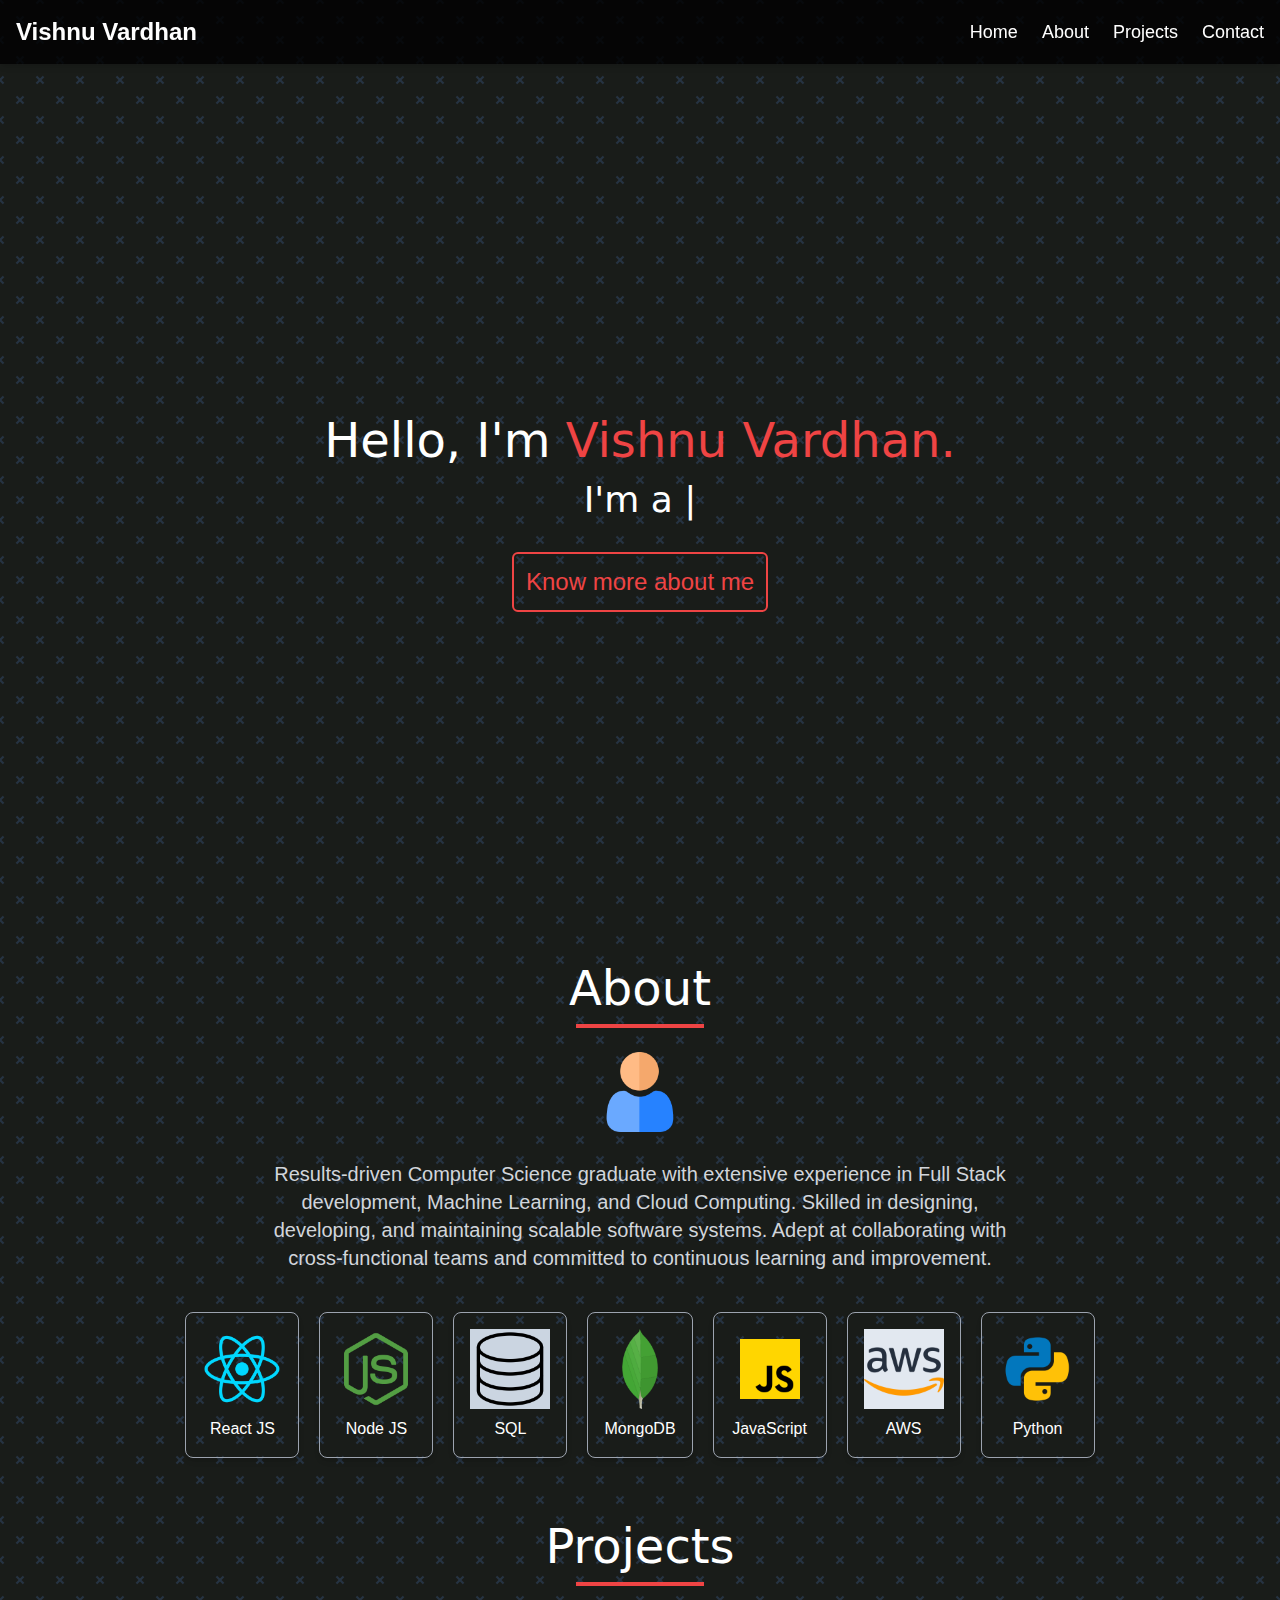
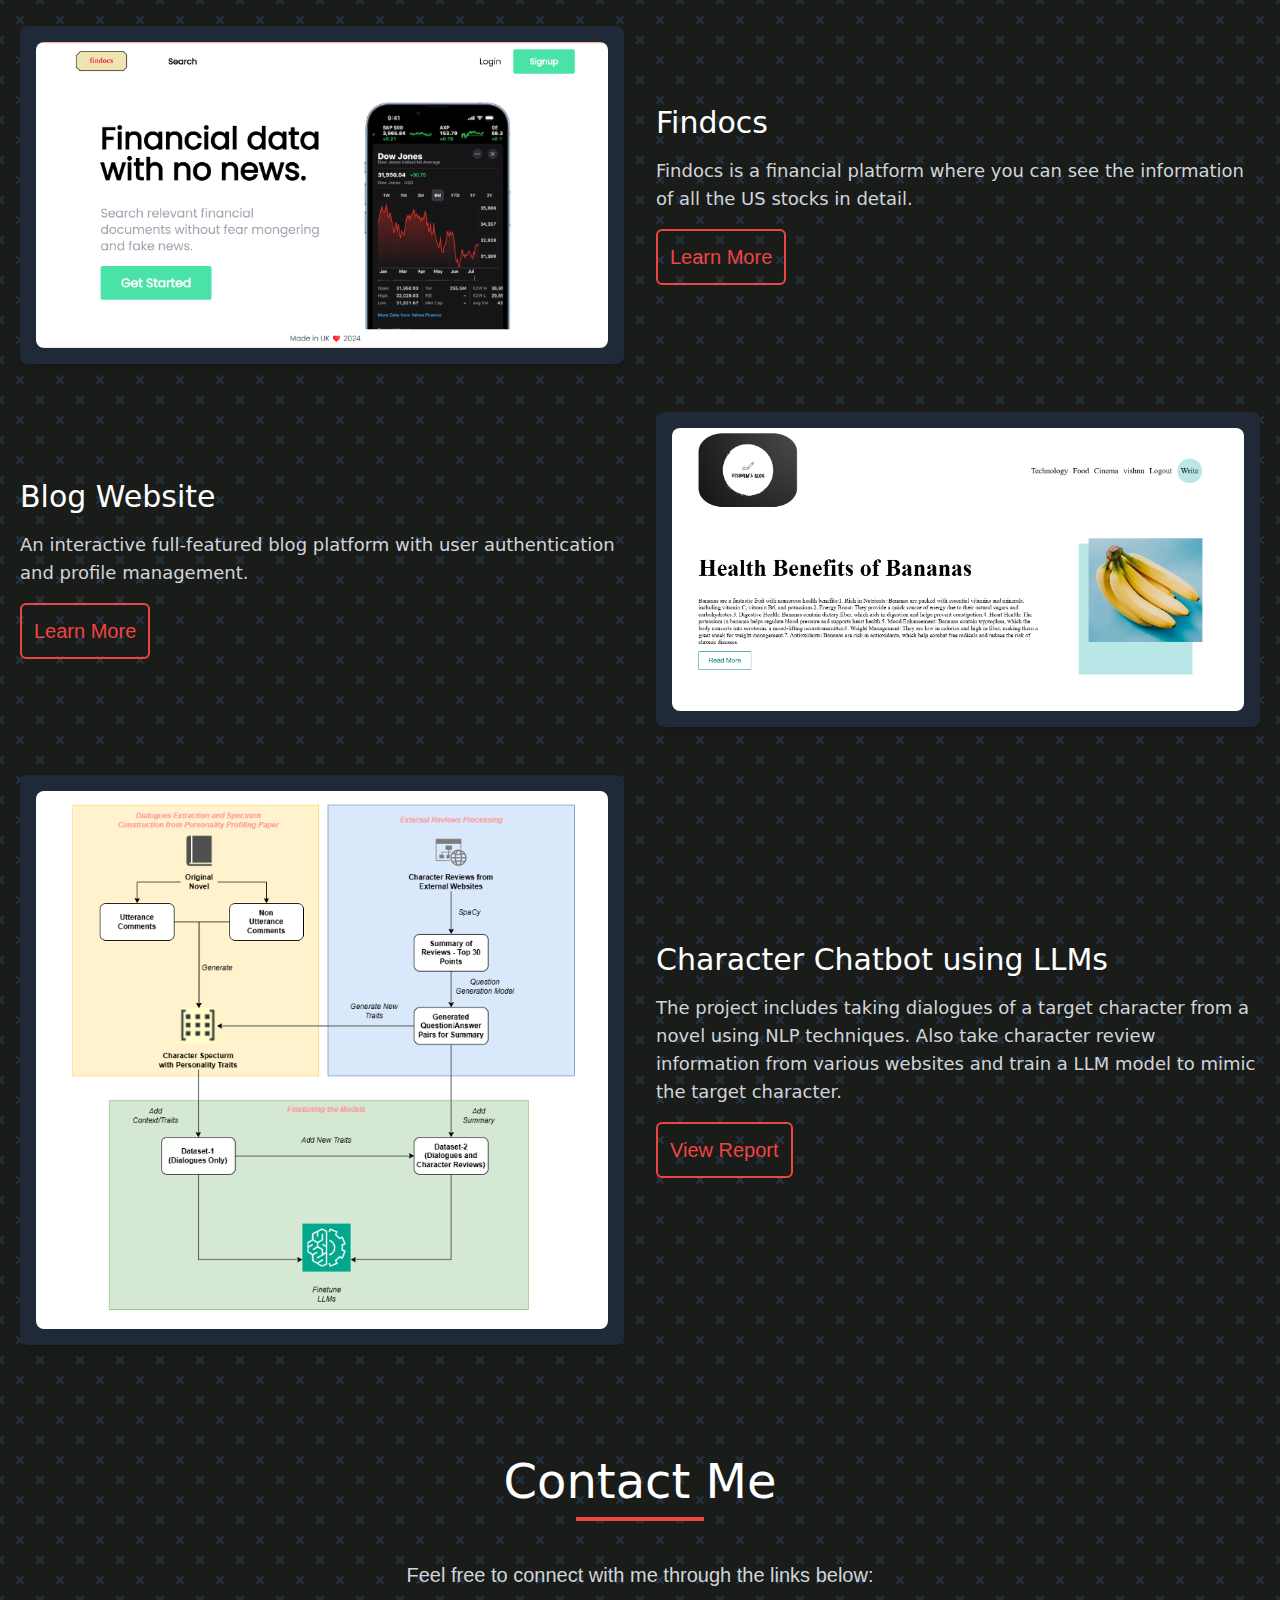
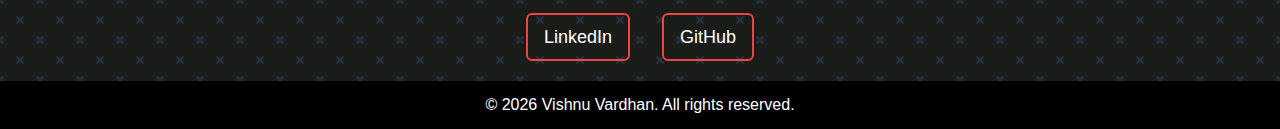
==== index.html @ 8cf21c03 "Deploy portifolio app to Github" ====
<!DOCTYPE html><html lang="en"><head><meta charSet="utf-8"/><meta name="viewport" content="width=device-width, initial-scale=1"/><link rel="preload" as="image" href="/user.png"/><link rel="preload" as="image" href="/react-icon.png"/><link rel="preload" as="image" href="/node-icon.png"/><link rel="preload" as="image" href="/sql-icon.png"/><link rel="preload" as="image" href="/mongodb-icon.png"/><link rel="preload" as="image" href="/javascript-icon.png"/><link rel="preload" as="image" href="/aws-icon.png"/><link rel="preload" as="image" href="/python-icon.png"/><link rel="preload" as="image" href="./findocs-project.png"/><link rel="preload" as="image" href="./blog-project.png"/><link rel="stylesheet" href="/_next/static/css/1b62d7390ad65738.css" data-precedence="next"/><link rel="preload" as="script" fetchPriority="low" href="/_next/static/chunks/webpack-9edee2920554d0a5.js"/><script src="/_next/static/chunks/4bd1b696-7f4092adee896cfb.js" async=""></script><script src="/_next/static/chunks/517-848a34434eb25d55.js" async=""></script><script src="/_next/static/chunks/main-app-c98c2b73d68ed7e3.js" async=""></script><script src="/_next/static/chunks/app/page-b81f82168ac0cffd.js" async=""></script><link rel="preload" as="image" href="./dissertation-project.png"/><title>Vishnu Vardhan Portfolio</title><meta name="description" content="Software Developer"/><link rel="icon" href="/favicon.ico" type="image/x-icon" sizes="16x16"/><script src="/_next/static/chunks/polyfills-42372ed130431b0a.js" noModule=""></script></head><body><style>
        html {
          scroll-behavior: smooth;
        }
        section {
          scroll-margin-top: 80px; /* Offset for fixed navbar */
        }
      </style><header class="fixed top-0 left-0 w-full bg-black bg-opacity-80 z-50 shadow-md"><nav class="container mx-auto flex justify-between items-center p-4"><h1 class="text-2xl text-white font-bold">Vishnu Vardhan</h1><ul class="flex space-x-6"><li><a href="#home" class="text-white text-lg hover:text-red-500 transition-all duration-300">Home</a></li><li><a href="#about" class="text-white text-lg hover:text-red-500 transition-all duration-300">About</a></li><li><a href="#projects" class="text-white text-lg hover:text-red-500 transition-all duration-300">Projects</a></li><li><a href="#contact" class="text-white text-lg hover:text-red-500 transition-all duration-300">Contact</a></li></ul></nav></header><main class="custom-bg pt-16"><section id="home" class="h-screen flex flex-col justify-center items-center text-center"><h1 class="text-5xl text-white font-sans">Hello, I&#x27;m<!-- --> <span class="text-red-500">Vishnu Vardhan.</span></h1><div class="mt-4"><h1 class="text-5xl text-white font-sans"><div class="w-full h-full flex justify-center items-center"><h1 class="text-4xl font-sans"><span class="animate-pulse">|</span></h1></div></h1></div><button class="text-red-500 text-2xl border-2 border-red-500 mt-8 p-3 rounded-md hover:bg-red-500 hover:text-white transition-all">Know more about me</button></section><section id="about" class="h-auto flex flex-col justify-center items-center text-center px-5 mb-16"><h1 class="text-5xl text-white font-sans mb-3 hover:animate-bounce">About</h1><div class="w-32 h-1 bg-red-500 mb-6"></div><img src="/user.png" alt="user image" class="w-20 mb-7"/><p class="text-xl text-gray-300 max-w-3xl">Results-driven Computer Science graduate with extensive experience in Full Stack development, Machine Learning, and Cloud Computing. Skilled in designing, developing, and maintaining scalable software systems. Adept at collaborating with cross-functional teams and committed to continuous learning and improvement.</p><div class="flex flex-wrap justify-center items-center gap-5 mt-10"><div class="flex flex-col items-center border border-gray-400 p-4 rounded-lg shadow-md"><img src="/react-icon.png" class="w-20 " alt="React JS icon"/><p class="text-white mt-2">React JS</p></div><div class="flex flex-col items-center border border-gray-400 p-4 rounded-lg shadow-md"><img src="/node-icon.png" class="w-20 " alt="Node JS icon"/><p class="text-white mt-2">Node JS</p></div><div class="flex flex-col items-center border border-gray-400 p-4 rounded-lg shadow-md"><img src="/sql-icon.png" class="w-20 bg-slate-300" alt="SQL icon"/><p class="text-white mt-2">SQL</p></div><div class="flex flex-col items-center border border-gray-400 p-4 rounded-lg shadow-md"><img src="/mongodb-icon.png" class="w-9 " alt="MongoDB icon"/><p class="text-white mt-2">MongoDB</p></div><div class="flex flex-col items-center border border-gray-400 p-4 rounded-lg shadow-md"><img src="/javascript-icon.png" class="w-20 " alt="JavaScript icon"/><p class="text-white mt-2">JavaScript</p></div><div class="flex flex-col items-center border border-gray-400 p-4 rounded-lg shadow-md"><img src="/aws-icon.png" class="w-20 bg-slate-200" alt="AWS icon"/><p class="text-white mt-2">AWS</p></div><div class="flex flex-col items-center border border-gray-400 p-4 rounded-lg shadow-md"><img src="/python-icon.png" class="w-20 " alt="Python icon"/><p class="text-white mt-2">Python</p></div></div></section><section id="projects" class="h-auto flex flex-col justify-center items-center text-center px-5"><h1 class="text-5xl text-white font-sans mb-3 hover:animate-bounce">Projects</h1><div class="w-32 h-1 bg-red-500 mb-10"></div><div class="flex flex-col md:flex-row md:flex-row justify-between items-center w-full mb-12 gap-8"><div class="flex-1 flex justify-center"><div class="bg-gray-800 rounded-lg shadow-lg p-4"><img src="./findocs-project.png" alt="Findocs Screenshot" class="rounded-lg w-full"/></div></div><div class="flex-1 flex flex-col items-start space-y-4 text-left"><h2 class="text-3xl font-sans text-white">Findocs</h2><p class="text-lg font-sans text-gray-300">Findocs is a financial platform where you can see the information of all the US stocks in detail.</p><button class="text-red-500 text-xl border-2 border-red-500 mt-8 p-3 rounded-md hover:bg-red-500 hover:text-white transition-all">Learn More</button></div></div><div class="flex flex-col md:flex-row md:flex-row-reverse justify-between items-center w-full mb-12 gap-8"><div class="flex-1 flex justify-center"><div class="bg-gray-800 rounded-lg shadow-lg p-4"><img src="./blog-project.png" alt="Blog Website Screenshot" class="rounded-lg w-full"/></div></div><div class="flex-1 flex flex-col items-start space-y-4 text-left"><h2 class="text-3xl font-sans text-white">Blog Website</h2><p class="text-lg font-sans text-gray-300">An interactive full-featured blog platform with user authentication and profile management.</p><button class="text-red-500 text-xl border-2 border-red-500 mt-8 p-3 rounded-md hover:bg-red-500 hover:text-white transition-all">Learn More</button></div></div><div class="flex flex-col md:flex-row md:flex-row justify-between items-center w-full mb-12 gap-8"><div class="flex-1 flex justify-center"><div class="bg-gray-800 rounded-lg shadow-lg p-4"><img src="./dissertation-project.png" alt="Character Chatbot using LLMs Screenshot" class="rounded-lg w-full"/></div></div><div class="flex-1 flex flex-col items-start space-y-4 text-left"><h2 class="text-3xl font-sans text-white">Character Chatbot using LLMs</h2><p class="text-lg font-sans text-gray-300">The project includes taking dialogues of a target character from a novel using NLP techniques. Also take character review information from various websites and train a LLM model to mimic the target character.</p><button class="text-red-500 text-xl border-2 border-red-500 mt-8 p-3 rounded-md hover:bg-red-500 hover:text-white transition-all">View Report</button></div></div></section><section id="contact" class="h-auto flex flex-col justify-center items-center text-center px-5 pt-16 mb-0"><h1 class="text-5xl text-white font-sans mb-3 hover:animate-bounce">Contact Me</h1><div class="w-32 h-1 bg-red-500 mb-10"></div><p class="text-xl text-gray-300 mb-6">Feel free to connect with me through the links below:</p><div class="flex justify-center items-center gap-8 mb-5"><a href="https://www.linkedin.com/in/shanmukha-vishnu-vardhan-sistla-495607178/" target="_blank" rel="noopener noreferrer" class="text-white text-lg border-2 border-red-500 py-2 px-4 rounded-md hover:bg-red-500 hover:text-white transition-all">LinkedIn</a><a href="https://github.com/me-so-cool/" target="_blank" rel="noopener noreferrer" class="text-white text-lg border-2 border-red-500 py-2 px-4 rounded-md hover:bg-red-500 hover:text-white transition-all">GitHub</a></div></section></main><footer class="bg-black text-white py-3 text-center"><p>© <!-- -->2024<!-- --> Vishnu Vardhan. All rights reserved.</p></footer><script src="/_next/static/chunks/webpack-9edee2920554d0a5.js" async=""></script><script>(self.__next_f=self.__next_f||[]).push([0])</script><script>self.__next_f.push([1,"2:\"$Sreact.fragment\"\n3:I[5244,[],\"\"]\n4:I[3866,[],\"\"]\n5:I[7033,[],\"ClientPageRoot\"]\n6:I[7337,[\"974\",\"static/chunks/app/page-b81f82168ac0cffd.js\"],\"default\"]\n9:I[6213,[],\"OutletBoundary\"]\nb:I[6213,[],\"MetadataBoundary\"]\nd:I[6213,[],\"ViewportBoundary\"]\nf:I[4835,[],\"\"]\n1:HL[\"/_next/static/css/1b62d7390ad65738.css\",\"style\"]\n"])</script><script>self.__next_f.push([1,"0:{\"P\":null,\"b\":\"Xj4XpR8a-74DDfvXs19Ph\",\"p\":\"\",\"c\":[\"\",\"\"],\"i\":false,\"f\":[[[\"\",{\"children\":[\"__PAGE__\",{}]},\"$undefined\",\"$undefined\",true],[\"\",[\"$\",\"$2\",\"c\",{\"children\":[[[\"$\",\"link\",\"0\",{\"rel\":\"stylesheet\",\"href\":\"/_next/static/css/1b62d7390ad65738.css\",\"precedence\":\"next\",\"crossOrigin\":\"$undefined\",\"nonce\":\"$undefined\"}]],[\"$\",\"html\",null,{\"lang\":\"en\",\"children\":[\"$\",\"body\",null,{\"children\":[\"$\",\"$L3\",null,{\"parallelRouterKey\":\"children\",\"segmentPath\":[\"children\"],\"error\":\"$undefined\",\"errorStyles\":\"$undefined\",\"errorScripts\":\"$undefined\",\"template\":[\"$\",\"$L4\",null,{}],\"templateStyles\":\"$undefined\",\"templateScripts\":\"$undefined\",\"notFound\":[[\"$\",\"title\",null,{\"children\":\"404: This page could not be found.\"}],[\"$\",\"div\",null,{\"style\":{\"fontFamily\":\"system-ui,\\\"Segoe UI\\\",Roboto,Helvetica,Arial,sans-serif,\\\"Apple Color Emoji\\\",\\\"Segoe UI Emoji\\\"\",\"height\":\"100vh\",\"textAlign\":\"center\",\"display\":\"flex\",\"flexDirection\":\"column\",\"alignItems\":\"center\",\"justifyContent\":\"center\"},\"children\":[\"$\",\"div\",null,{\"children\":[[\"$\",\"style\",null,{\"dangerouslySetInnerHTML\":{\"__html\":\"body{color:#000;background:#fff;margin:0}.next-error-h1{border-right:1px solid rgba(0,0,0,.3)}@media (prefers-color-scheme:dark){body{color:#fff;background:#000}.next-error-h1{border-right:1px solid rgba(255,255,255,.3)}}\"}}],[\"$\",\"h1\",null,{\"className\":\"next-error-h1\",\"style\":{\"display\":\"inline-block\",\"margin\":\"0 20px 0 0\",\"padding\":\"0 23px 0 0\",\"fontSize\":24,\"fontWeight\":500,\"verticalAlign\":\"top\",\"lineHeight\":\"49px\"},\"children\":\"404\"}],[\"$\",\"div\",null,{\"style\":{\"display\":\"inline-block\"},\"children\":[\"$\",\"h2\",null,{\"style\":{\"fontSize\":14,\"fontWeight\":400,\"lineHeight\":\"49px\",\"margin\":0},\"children\":\"This page could not be found.\"}]}]]}]}]],\"notFoundStyles\":[]}]}]}]]}],{\"children\":[\"__PAGE__\",[\"$\",\"$2\",\"c\",{\"children\":[[\"$\",\"$L5\",null,{\"Component\":\"$6\",\"searchParams\":{},\"params\":{},\"promises\":[\"$@7\",\"$@8\"]}],null,[\"$\",\"$L9\",null,{\"children\":\"$La\"}]]}],{},null]},null],[\"$\",\"$2\",\"h\",{\"children\":[null,[\"$\",\"$2\",\"iCV2VmCHxh0gNX9B1MWlJ\",{\"children\":[[\"$\",\"$Lb\",null,{\"children\":\"$Lc\"}],[\"$\",\"$Ld\",null,{\"children\":\"$Le\"}],null]}]]}]]],\"m\":\"$undefined\",\"G\":[\"$f\",\"$undefined\"],\"s\":false,\"S\":true}\n"])</script><script>self.__next_f.push([1,"7:{}\n8:{}\n"])</script><script>self.__next_f.push([1,"e:[[\"$\",\"meta\",\"0\",{\"name\":\"viewport\",\"content\":\"width=device-width, initial-scale=1\"}]]\nc:[[\"$\",\"meta\",\"0\",{\"charSet\":\"utf-8\"}],[\"$\",\"title\",\"1\",{\"children\":\"Vishnu Vardhan Portfolio\"}],[\"$\",\"meta\",\"2\",{\"name\":\"description\",\"content\":\"Software Developer\"}],[\"$\",\"link\",\"3\",{\"rel\":\"icon\",\"href\":\"/favicon.ico\",\"type\":\"image/x-icon\",\"sizes\":\"16x16\"}]]\n"])</script><script>self.__next_f.push([1,"a:null\n"])</script></body></html>
---- _next/static/css/1b62d7390ad65738.css ----
*,:after,:before{--tw-border-spacing-x:0;--tw-border-spacing-y:0;--tw-translate-x:0;--tw-translate-y:0;--tw-rotate:0;--tw-skew-x:0;--tw-skew-y:0;--tw-scale-x:1;--tw-scale-y:1;--tw-pan-x: ;--tw-pan-y: ;--tw-pinch-zoom: ;--tw-scroll-snap-strictness:proximity;--tw-gradient-from-position: ;--tw-gradient-via-position: ;--tw-gradient-to-position: ;--tw-ordinal: ;--tw-slashed-zero: ;--tw-numeric-figure: ;--tw-numeric-spacing: ;--tw-numeric-fraction: ;--tw-ring-inset: ;--tw-ring-offset-width:0px;--tw-ring-offset-color:#fff;--tw-ring-color:rgba(59,130,246,.5);--tw-ring-offset-shadow:0 0 #0000;--tw-ring-shadow:0 0 #0000;--tw-shadow:0 0 #0000;--tw-shadow-colored:0 0 #0000;--tw-blur: ;--tw-brightness: ;--tw-contrast: ;--tw-grayscale: ;--tw-hue-rotate: ;--tw-invert: ;--tw-saturate: ;--tw-sepia: ;--tw-drop-shadow: ;--tw-backdrop-blur: ;--tw-backdrop-brightness: ;--tw-backdrop-contrast: ;--tw-backdrop-grayscale: ;--tw-backdrop-hue-rotate: ;--tw-backdrop-invert: ;--tw-backdrop-opacity: ;--tw-backdrop-saturate: ;--tw-backdrop-sepia: ;--tw-contain-size: ;--tw-contain-layout: ;--tw-contain-paint: ;--tw-contain-style: }::backdrop{--tw-border-spacing-x:0;--tw-border-spacing-y:0;--tw-translate-x:0;--tw-translate-y:0;--tw-rotate:0;--tw-skew-x:0;--tw-skew-y:0;--tw-scale-x:1;--tw-scale-y:1;--tw-pan-x: ;--tw-pan-y: ;--tw-pinch-zoom: ;--tw-scroll-snap-strictness:proximity;--tw-gradient-from-position: ;--tw-gradient-via-position: ;--tw-gradient-to-position: ;--tw-ordinal: ;--tw-slashed-zero: ;--tw-numeric-figure: ;--tw-numeric-spacing: ;--tw-numeric-fraction: ;--tw-ring-inset: ;--tw-ring-offset-width:0px;--tw-ring-offset-color:#fff;--tw-ring-color:rgba(59,130,246,.5);--tw-ring-offset-shadow:0 0 #0000;--tw-ring-shadow:0 0 #0000;--tw-shadow:0 0 #0000;--tw-shadow-colored:0 0 #0000;--tw-blur: ;--tw-brightness: ;--tw-contrast: ;--tw-grayscale: ;--tw-hue-rotate: ;--tw-invert: ;--tw-saturate: ;--tw-sepia: ;--tw-drop-shadow: ;--tw-backdrop-blur: ;--tw-backdrop-brightness: ;--tw-backdrop-contrast: ;--tw-backdrop-grayscale: ;--tw-backdrop-hue-rotate: ;--tw-backdrop-invert: ;--tw-backdrop-opacity: ;--tw-backdrop-saturate: ;--tw-backdrop-sepia: ;--tw-contain-size: ;--tw-contain-layout: ;--tw-contain-paint: ;--tw-contain-style: }/*
! tailwindcss v3.4.16 | MIT License | https://tailwindcss.com
*/*,:after,:before{box-sizing:border-box;border:0 solid #e5e7eb}:after,:before{--tw-content:""}:host,html{line-height:1.5;-webkit-text-size-adjust:100%;-moz-tab-size:4;tab-size:4;font-family:ui-sans-serif,system-ui,sans-serif,Apple Color Emoji,Segoe UI Emoji,Segoe UI Symbol,Noto Color Emoji;font-feature-settings:normal;font-variation-settings:normal;-webkit-tap-highlight-color:transparent}body{margin:0;line-height:inherit}hr{height:0;color:inherit;border-top-width:1px}abbr:where([title]){text-decoration:underline dotted}h1,h2,h3,h4,h5,h6{font-size:inherit;font-weight:inherit}a{color:inherit;text-decoration:inherit}b,strong{font-weight:bolder}code,kbd,pre,samp{font-family:ui-monospace,SFMono-Regular,Menlo,Monaco,Consolas,Liberation Mono,Courier New,monospace;font-feature-settings:normal;font-variation-settings:normal;font-size:1em}small{font-size:80%}sub,sup{font-size:75%;line-height:0;position:relative;vertical-align:baseline}sub{bottom:-.25em}sup{top:-.5em}table{text-indent:0;border-color:inherit;border-collapse:collapse}button,input,optgroup,select,textarea{font-family:inherit;font-feature-settings:inherit;font-variation-settings:inherit;font-size:100%;font-weight:inherit;line-height:inherit;letter-spacing:inherit;color:inherit;margin:0;padding:0}button,select{text-transform:none}button,input:where([type=button]),input:where([type=reset]),input:where([type=submit]){-webkit-appearance:button;background-color:transparent;background-image:none}:-moz-focusring{outline:auto}:-moz-ui-invalid{box-shadow:none}progress{vertical-align:baseline}::-webkit-inner-spin-button,::-webkit-outer-spin-button{height:auto}[type=search]{-webkit-appearance:textfield;outline-offset:-2px}::-webkit-search-decoration{-webkit-appearance:none}::-webkit-file-upload-button{-webkit-appearance:button;font:inherit}summary{display:list-item}blockquote,dd,dl,figure,h1,h2,h3,h4,h5,h6,hr,p,pre{margin:0}fieldset{margin:0}fieldset,legend{padding:0}menu,ol,ul{list-style:none;margin:0;padding:0}dialog{padding:0}textarea{resize:vertical}input::placeholder,textarea::placeholder{opacity:1;color:#9ca3af}[role=button],button{cursor:pointer}:disabled{cursor:default}audio,canvas,embed,iframe,img,object,svg,video{display:block;vertical-align:middle}img,video{max-width:100%;height:auto}[hidden]:where(:not([hidden=until-found])){display:none}.container{width:100%}@media (min-width:640px){.container{max-width:640px}}@media (min-width:768px){.container{max-width:768px}}@media (min-width:1024px){.container{max-width:1024px}}@media (min-width:1280px){.container{max-width:1280px}}@media (min-width:1536px){.container{max-width:1536px}}.fixed{position:fixed}.left-0{left:0}.top-0{top:0}.z-50{z-index:50}.mx-auto{margin-left:auto;margin-right:auto}.mb-0{margin-bottom:0}.mb-10{margin-bottom:2.5rem}.mb-12{margin-bottom:3rem}.mb-16{margin-bottom:4rem}.mb-3{margin-bottom:.75rem}.mb-5{margin-bottom:1.25rem}.mb-6{margin-bottom:1.5rem}.mb-7{margin-bottom:1.75rem}.mt-10{margin-top:2.5rem}.mt-2{margin-top:.5rem}.mt-4{margin-top:1rem}.mt-8{margin-top:2rem}.flex{display:flex}.h-1{height:.25rem}.h-auto{height:auto}.h-full{height:100%}.h-screen{height:100vh}.w-20{width:5rem}.w-32{width:8rem}.w-9{width:2.25rem}.w-full{width:100%}.max-w-3xl{max-width:48rem}.flex-1{flex:1 1 0%}@keyframes pulse{50%{opacity:.5}}.animate-pulse{animation:pulse 2s cubic-bezier(.4,0,.6,1) infinite}.flex-col{flex-direction:column}.flex-wrap{flex-wrap:wrap}.items-start{align-items:flex-start}.items-center{align-items:center}.justify-center{justify-content:center}.justify-between{justify-content:space-between}.gap-5{gap:1.25rem}.gap-8{gap:2rem}.space-x-6>:not([hidden])~:not([hidden]){--tw-space-x-reverse:0;margin-right:calc(1.5rem * var(--tw-space-x-reverse));margin-left:calc(1.5rem * calc(1 - var(--tw-space-x-reverse)))}.space-y-4>:not([hidden])~:not([hidden]){--tw-space-y-reverse:0;margin-top:calc(1rem * calc(1 - var(--tw-space-y-reverse)));margin-bottom:calc(1rem * var(--tw-space-y-reverse))}.rounded-lg{border-radius:.5rem}.rounded-md{border-radius:.375rem}.border{border-width:1px}.border-2{border-width:2px}.border-gray-400{--tw-border-opacity:1;border-color:rgb(156 163 175/var(--tw-border-opacity,1))}.border-red-500{--tw-border-opacity:1;border-color:rgb(239 68 68/var(--tw-border-opacity,1))}.bg-black{--tw-bg-opacity:1;background-color:rgb(0 0 0/var(--tw-bg-opacity,1))}.bg-gray-800{--tw-bg-opacity:1;background-color:rgb(31 41 55/var(--tw-bg-opacity,1))}.bg-red-500{--tw-bg-opacity:1;background-color:rgb(239 68 68/var(--tw-bg-opacity,1))}.bg-slate-200{--tw-bg-opacity:1;background-color:rgb(226 232 240/var(--tw-bg-opacity,1))}.bg-slate-300{--tw-bg-opacity:1;background-color:rgb(203 213 225/var(--tw-bg-opacity,1))}.bg-opacity-80{--tw-bg-opacity:0.8}.p-3{padding:.75rem}.p-4{padding:1rem}.px-4{padding-left:1rem;padding-right:1rem}.px-5{padding-left:1.25rem;padding-right:1.25rem}.py-2{padding-top:.5rem;padding-bottom:.5rem}.py-3{padding-top:.75rem;padding-bottom:.75rem}.pt-16{padding-top:4rem}.text-left{text-align:left}.text-center{text-align:center}.font-sans{font-family:ui-sans-serif,system-ui,sans-serif,Apple Color Emoji,Segoe UI Emoji,Segoe UI Symbol,Noto Color Emoji}.text-2xl{font-size:1.5rem;line-height:2rem}.text-3xl{font-size:1.875rem;line-height:2.25rem}.text-4xl{font-size:2.25rem;line-height:2.5rem}.text-5xl{font-size:3rem;line-height:1}.text-lg{font-size:1.125rem}.text-lg,.text-xl{line-height:1.75rem}.text-xl{font-size:1.25rem}.font-bold{font-weight:700}.text-gray-300{--tw-text-opacity:1;color:rgb(209 213 219/var(--tw-text-opacity,1))}.text-red-500{--tw-text-opacity:1;color:rgb(239 68 68/var(--tw-text-opacity,1))}.text-white{--tw-text-opacity:1;color:rgb(255 255 255/var(--tw-text-opacity,1))}.shadow-lg{--tw-shadow:0 10px 15px -3px rgba(0,0,0,.1),0 4px 6px -4px rgba(0,0,0,.1);--tw-shadow-colored:0 10px 15px -3px var(--tw-shadow-color),0 4px 6px -4px var(--tw-shadow-color)}.shadow-lg,.shadow-md{box-shadow:var(--tw-ring-offset-shadow,0 0 #0000),var(--tw-ring-shadow,0 0 #0000),var(--tw-shadow)}.shadow-md{--tw-shadow:0 4px 6px -1px rgba(0,0,0,.1),0 2px 4px -2px rgba(0,0,0,.1);--tw-shadow-colored:0 4px 6px -1px var(--tw-shadow-color),0 2px 4px -2px var(--tw-shadow-color)}.transition-all{transition-property:all;transition-timing-function:cubic-bezier(.4,0,.2,1);transition-duration:.15s}.duration-300{transition-duration:.3s}:root{--background:#fff;--foreground:#171717}@media (prefers-color-scheme:dark){:root{--background:#0a0a0a;--foreground:#ededed}}body{color:var(--foreground);background:var(--background);font-family:Arial,Helvetica,sans-serif}.custom-bg{background-color:#191c19;background-image:url("data:image/svg+xml,%3Csvg xmlns='http://www.w3.org/2000/svg' width='40' height='40' viewBox='0 0 40 40'%3E%3Cg fill-rule='evenodd'%3E%3Cg fill='%23568ae2' fill-opacity='0.21'%3E%3Cpath d='M0 38.59l2.83-2.83 1.41 1.41L1.41 40H0v-1.41zM0 1.4l2.83 2.83 1.41-1.41L1.41 0H0v1.41zM38.59 40l-2.83-2.83 1.41-1.41L40 38.59V40h-1.41zM40 1.41l-2.83 2.83-1.41-1.41L38.59 0H40v1.41zM20 18.6l2.83-2.83 1.41 1.41L21.41 20l2.83 2.83-1.41 1.41L20 21.41l-2.83 2.83-1.41-1.41L18.59 20l-2.83-2.83 1.41-1.41L20 18.59z'/%3E%3C/g%3E%3C/g%3E%3C/svg%3E")}@keyframes bounce{0%,to{transform:translateY(-25%);animation-timing-function:cubic-bezier(.8,0,1,1)}50%{transform:none;animation-timing-function:cubic-bezier(0,0,.2,1)}}.hover\:animate-bounce:hover{animation:bounce 1s infinite}.hover\:bg-red-500:hover{--tw-bg-opacity:1;background-color:rgb(239 68 68/var(--tw-bg-opacity,1))}.hover\:text-red-500:hover{--tw-text-opacity:1;color:rgb(239 68 68/var(--tw-text-opacity,1))}.hover\:text-white:hover{--tw-text-opacity:1;color:rgb(255 255 255/var(--tw-text-opacity,1))}@media (min-width:768px){.md\:flex-row{flex-direction:row}.md\:flex-row-reverse{flex-direction:row-reverse}}
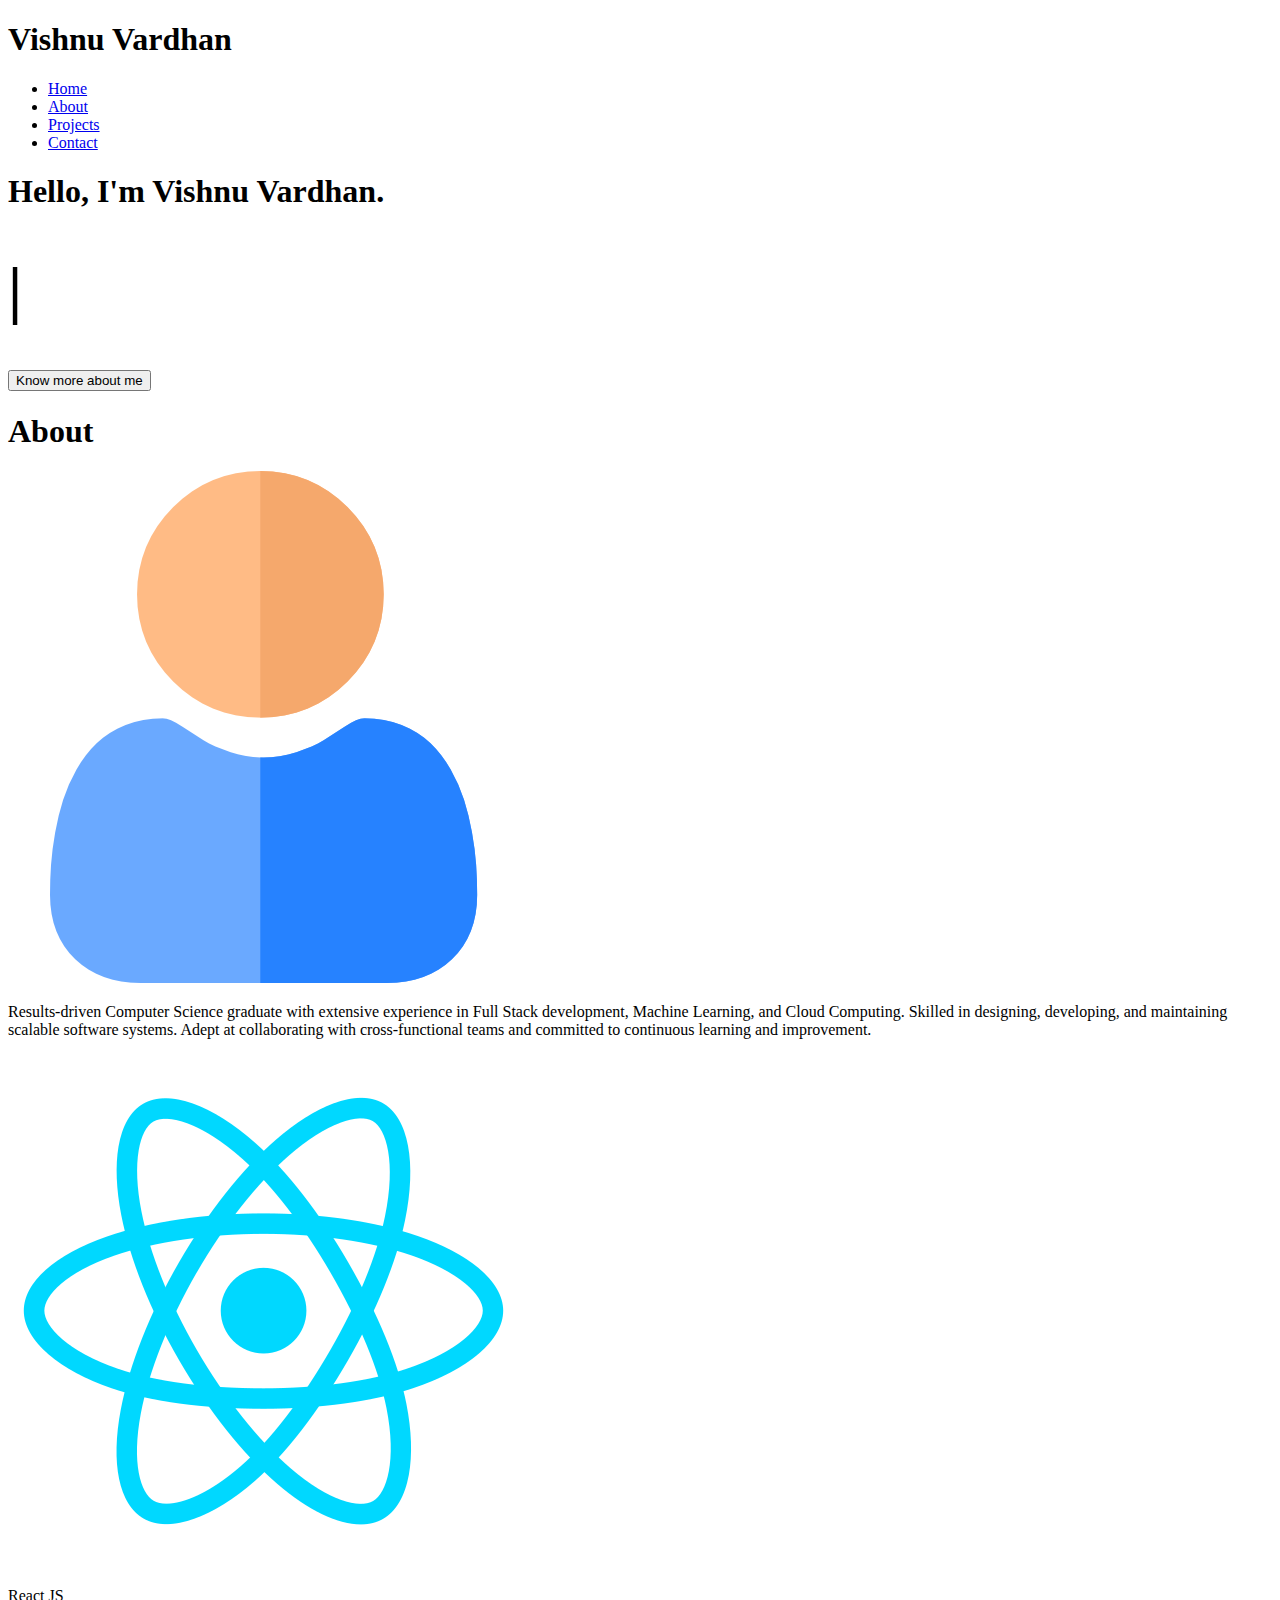
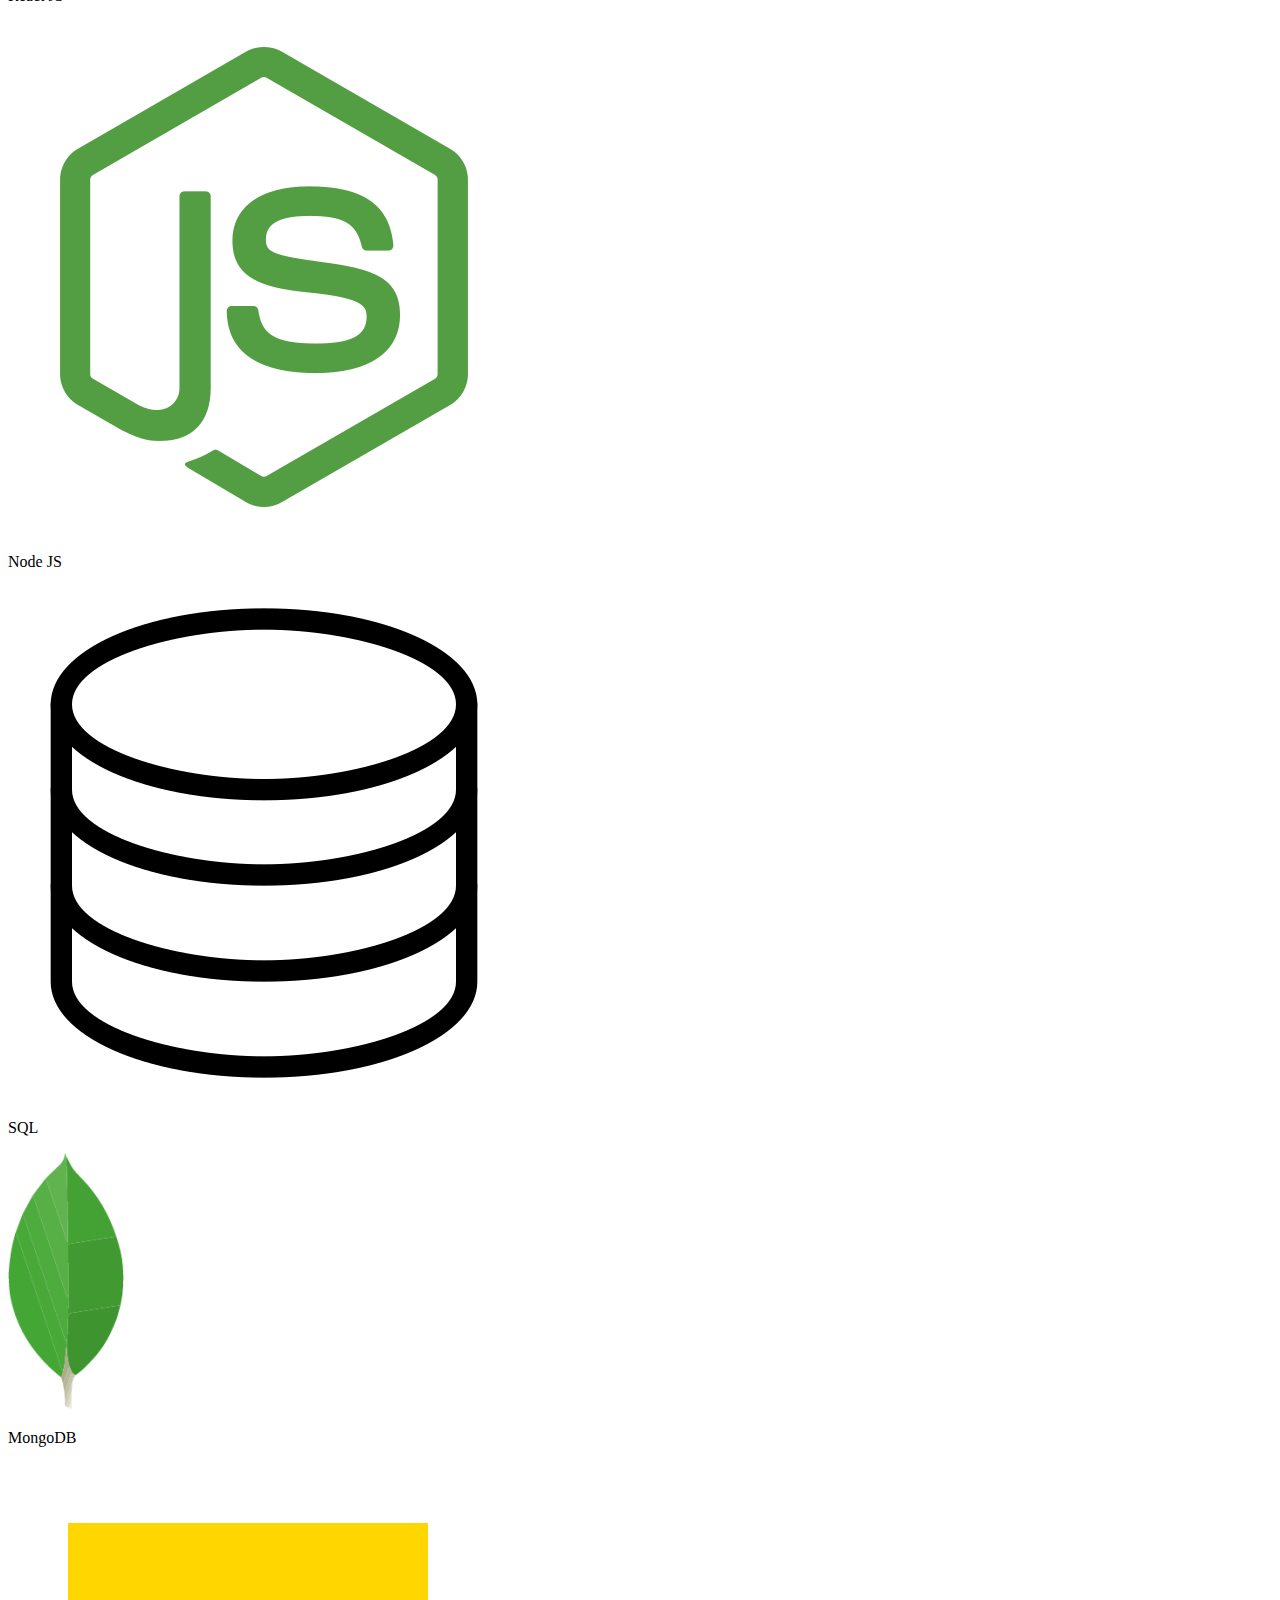
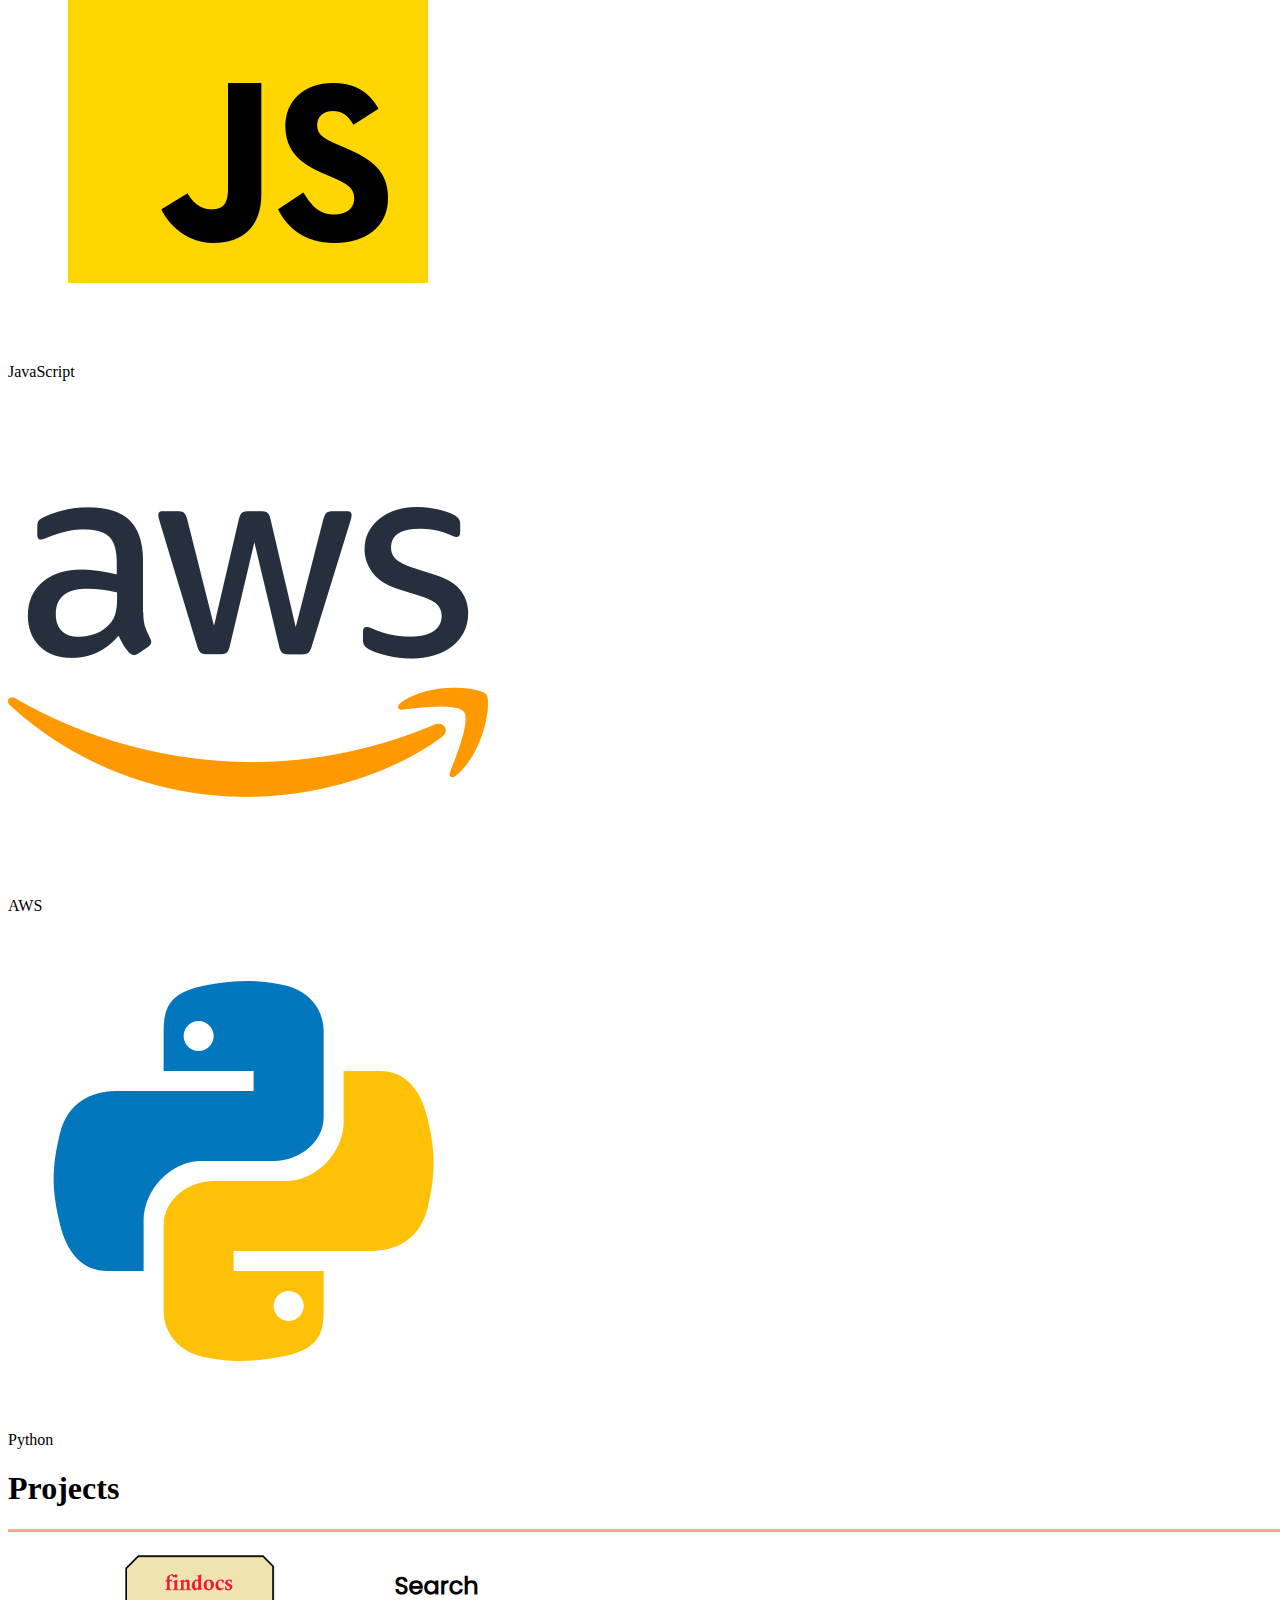
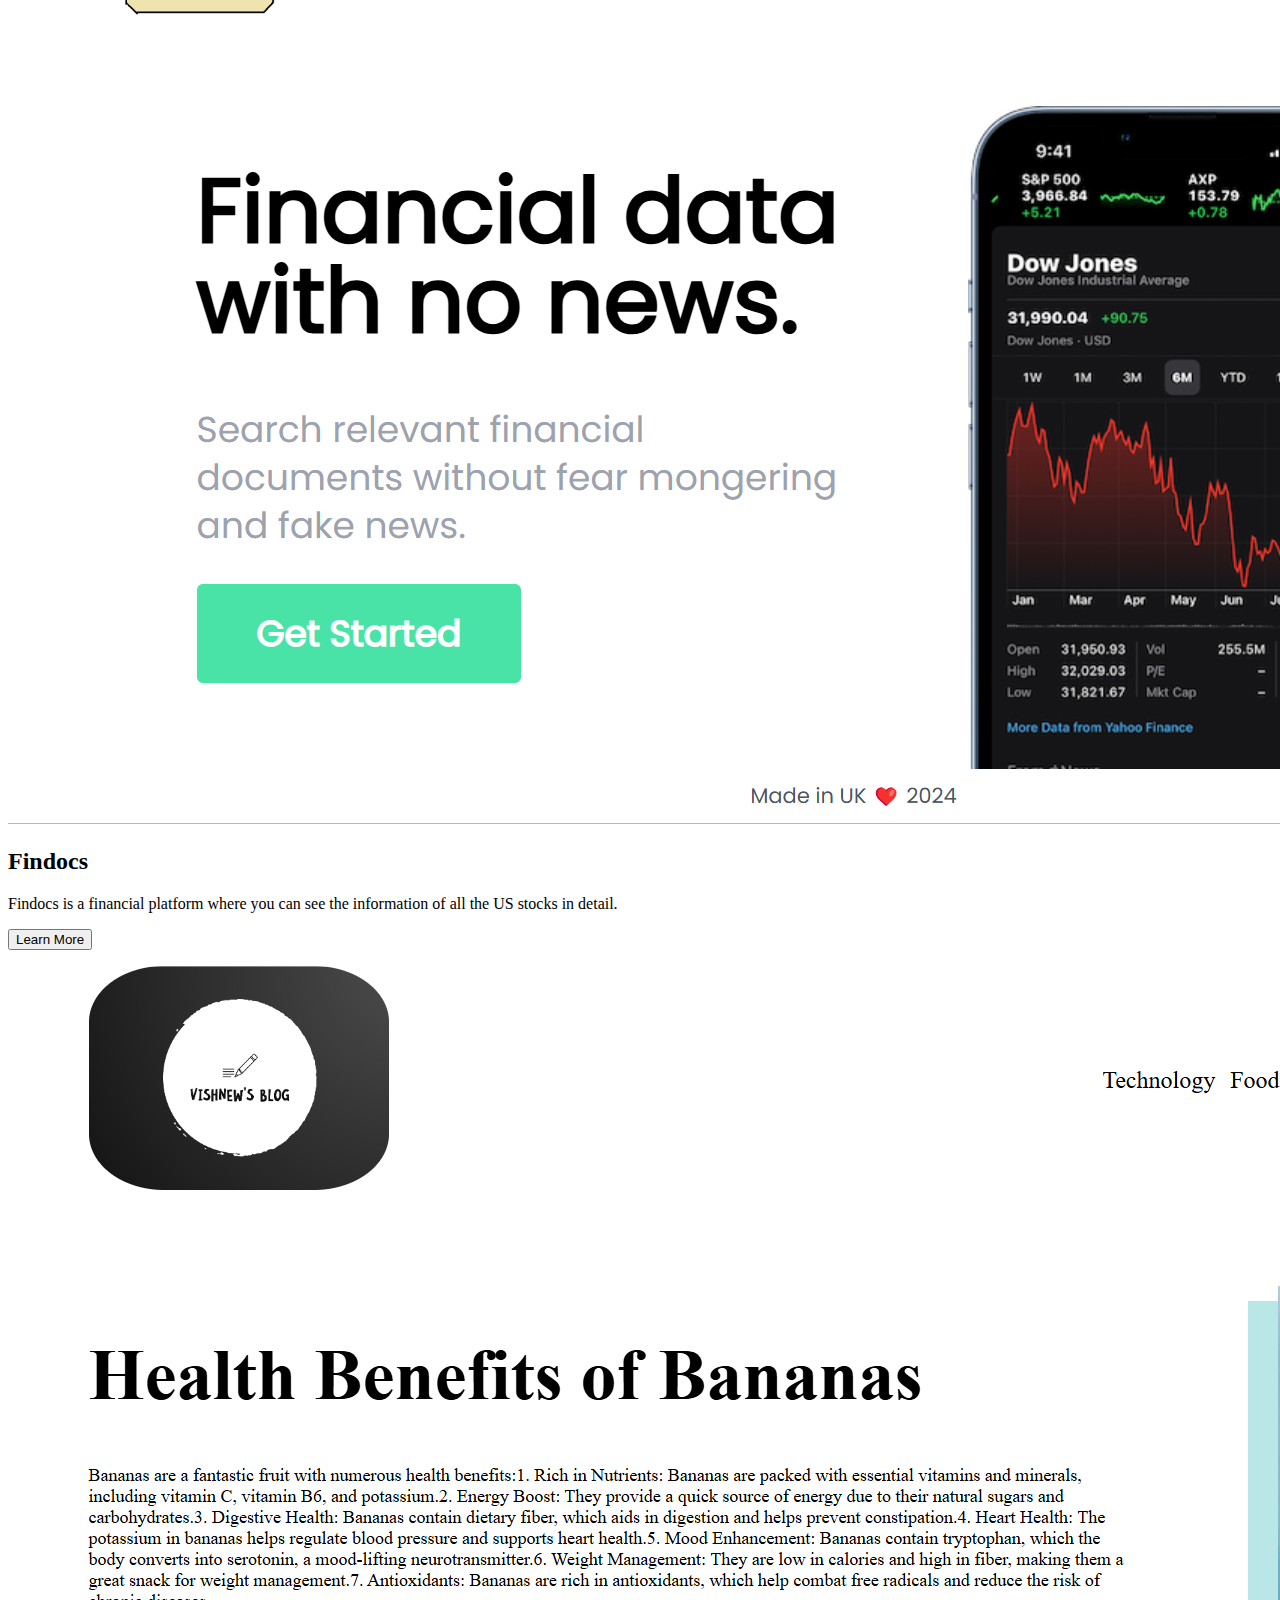
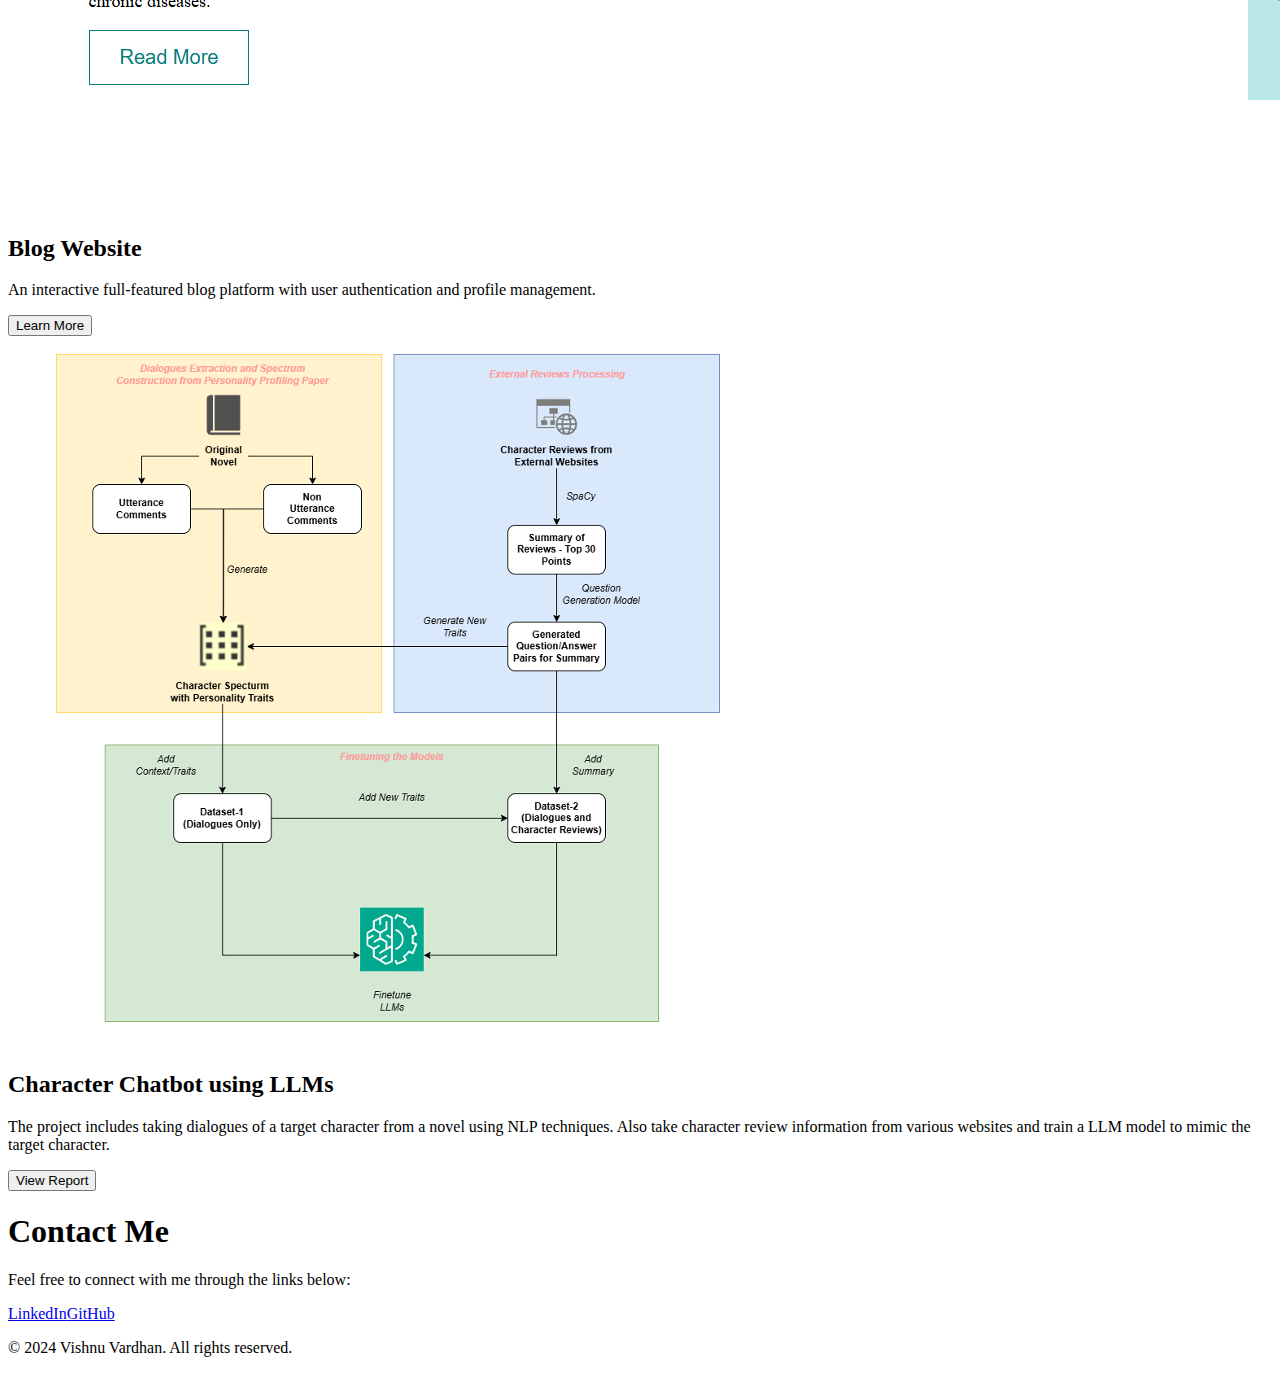
==== commit a77852ac: "Made the changes in out" ====
--- a/index.html
+++ b/index.html
@@ -1,8 +1,8 @@
-<!DOCTYPE html><html lang="en"><head><meta charSet="utf-8"/><meta name="viewport" content="width=device-width, initial-scale=1"/><link rel="preload" as="image" href="/user.png"/><link rel="preload" as="image" href="/react-icon.png"/><link rel="preload" as="image" href="/node-icon.png"/><link rel="preload" as="image" href="/sql-icon.png"/><link rel="preload" as="image" href="/mongodb-icon.png"/><link rel="preload" as="image" href="/javascript-icon.png"/><link rel="preload" as="image" href="/aws-icon.png"/><link rel="preload" as="image" href="/python-icon.png"/><link rel="preload" as="image" href="./findocs-project.png"/><link rel="preload" as="image" href="./blog-project.png"/><link rel="stylesheet" href="/_next/static/css/1b62d7390ad65738.css" data-precedence="next"/><link rel="preload" as="script" fetchPriority="low" href="/_next/static/chunks/webpack-9edee2920554d0a5.js"/><script src="/_next/static/chunks/4bd1b696-7f4092adee896cfb.js" async=""></script><script src="/_next/static/chunks/517-848a34434eb25d55.js" async=""></script><script src="/_next/static/chunks/main-app-c98c2b73d68ed7e3.js" async=""></script><script src="/_next/static/chunks/app/page-b81f82168ac0cffd.js" async=""></script><link rel="preload" as="image" href="./dissertation-project.png"/><title>Vishnu Vardhan Portfolio</title><meta name="description" content="Software Developer"/><link rel="icon" href="/favicon.ico" type="image/x-icon" sizes="16x16"/><script src="/_next/static/chunks/polyfills-42372ed130431b0a.js" noModule=""></script></head><body><style>
+<!DOCTYPE html><html lang="en"><head><meta charSet="utf-8"/><meta name="viewport" content="width=device-width, initial-scale=1"/><link rel="preload" as="image" href="/user.png"/><link rel="preload" as="image" href="/react-icon.png"/><link rel="preload" as="image" href="/node-icon.png"/><link rel="preload" as="image" href="/sql-icon.png"/><link rel="preload" as="image" href="/mongodb-icon.png"/><link rel="preload" as="image" href="/javascript-icon.png"/><link rel="preload" as="image" href="/aws-icon.png"/><link rel="preload" as="image" href="/python-icon.png"/><link rel="preload" as="image" href="./findocs-project.png"/><link rel="preload" as="image" href="./blog-project.png"/><link rel="stylesheet" href="/Vishnu-Portfolio/_next/static/css/1b62d7390ad65738.css" data-precedence="next"/><link rel="preload" as="script" fetchPriority="low" href="/Vishnu-Portfolio/_next/static/chunks/webpack-7bcdd6bddda003ef.js"/><script src="/Vishnu-Portfolio/_next/static/chunks/4bd1b696-7f4092adee896cfb.js" async=""></script><script src="/Vishnu-Portfolio/_next/static/chunks/517-57f5fd307999999d.js" async=""></script><script src="/Vishnu-Portfolio/_next/static/chunks/main-app-c98c2b73d68ed7e3.js" async=""></script><script src="/Vishnu-Portfolio/_next/static/chunks/app/page-b81f82168ac0cffd.js" async=""></script><link rel="preload" as="image" href="./dissertation-project.png"/><title>Vishnu Vardhan Portfolio</title><meta name="description" content="Software Developer"/><link rel="icon" href="/Vishnu-Portfolio/favicon.ico" type="image/x-icon" sizes="16x16"/><script src="/Vishnu-Portfolio/_next/static/chunks/polyfills-42372ed130431b0a.js" noModule=""></script></head><body><style>
         html {
           scroll-behavior: smooth;
         }
         section {
           scroll-margin-top: 80px; /* Offset for fixed navbar */
         }
-      </style><header class="fixed top-0 left-0 w-full bg-black bg-opacity-80 z-50 shadow-md"><nav class="container mx-auto flex justify-between items-center p-4"><h1 class="text-2xl text-white font-bold">Vishnu Vardhan</h1><ul class="flex space-x-6"><li><a href="#home" class="text-white text-lg hover:text-red-500 transition-all duration-300">Home</a></li><li><a href="#about" class="text-white text-lg hover:text-red-500 transition-all duration-300">About</a></li><li><a href="#projects" class="text-white text-lg hover:text-red-500 transition-all duration-300">Projects</a></li><li><a href="#contact" class="text-white text-lg hover:text-red-500 transition-all duration-300">Contact</a></li></ul></nav></header><main class="custom-bg pt-16"><section id="home" class="h-screen flex flex-col justify-center items-center text-center"><h1 class="text-5xl text-white font-sans">Hello, I&#x27;m<!-- --> <span class="text-red-500">Vishnu Vardhan.</span></h1><div class="mt-4"><h1 class="text-5xl text-white font-sans"><div class="w-full h-full flex justify-center items-center"><h1 class="text-4xl font-sans"><span class="animate-pulse">|</span></h1></div></h1></div><button class="text-red-500 text-2xl border-2 border-red-500 mt-8 p-3 rounded-md hover:bg-red-500 hover:text-white transition-all">Know more about me</button></section><section id="about" class="h-auto flex flex-col justify-center items-center text-center px-5 mb-16"><h1 class="text-5xl text-white font-sans mb-3 hover:animate-bounce">About</h1><div class="w-32 h-1 bg-red-500 mb-6"></div><img src="/user.png" alt="user image" class="w-20 mb-7"/><p class="text-xl text-gray-300 max-w-3xl">Results-driven Computer Science graduate with extensive experience in Full Stack development, Machine Learning, and Cloud Computing. Skilled in designing, developing, and maintaining scalable software systems. Adept at collaborating with cross-functional teams and committed to continuous learning and improvement.</p><div class="flex flex-wrap justify-center items-center gap-5 mt-10"><div class="flex flex-col items-center border border-gray-400 p-4 rounded-lg shadow-md"><img src="/react-icon.png" class="w-20 " alt="React JS icon"/><p class="text-white mt-2">React JS</p></div><div class="flex flex-col items-center border border-gray-400 p-4 rounded-lg shadow-md"><img src="/node-icon.png" class="w-20 " alt="Node JS icon"/><p class="text-white mt-2">Node JS</p></div><div class="flex flex-col items-center border border-gray-400 p-4 rounded-lg shadow-md"><img src="/sql-icon.png" class="w-20 bg-slate-300" alt="SQL icon"/><p class="text-white mt-2">SQL</p></div><div class="flex flex-col items-center border border-gray-400 p-4 rounded-lg shadow-md"><img src="/mongodb-icon.png" class="w-9 " alt="MongoDB icon"/><p class="text-white mt-2">MongoDB</p></div><div class="flex flex-col items-center border border-gray-400 p-4 rounded-lg shadow-md"><img src="/javascript-icon.png" class="w-20 " alt="JavaScript icon"/><p class="text-white mt-2">JavaScript</p></div><div class="flex flex-col items-center border border-gray-400 p-4 rounded-lg shadow-md"><img src="/aws-icon.png" class="w-20 bg-slate-200" alt="AWS icon"/><p class="text-white mt-2">AWS</p></div><div class="flex flex-col items-center border border-gray-400 p-4 rounded-lg shadow-md"><img src="/python-icon.png" class="w-20 " alt="Python icon"/><p class="text-white mt-2">Python</p></div></div></section><section id="projects" class="h-auto flex flex-col justify-center items-center text-center px-5"><h1 class="text-5xl text-white font-sans mb-3 hover:animate-bounce">Projects</h1><div class="w-32 h-1 bg-red-500 mb-10"></div><div class="flex flex-col md:flex-row md:flex-row justify-between items-center w-full mb-12 gap-8"><div class="flex-1 flex justify-center"><div class="bg-gray-800 rounded-lg shadow-lg p-4"><img src="./findocs-project.png" alt="Findocs Screenshot" class="rounded-lg w-full"/></div></div><div class="flex-1 flex flex-col items-start space-y-4 text-left"><h2 class="text-3xl font-sans text-white">Findocs</h2><p class="text-lg font-sans text-gray-300">Findocs is a financial platform where you can see the information of all the US stocks in detail.</p><button class="text-red-500 text-xl border-2 border-red-500 mt-8 p-3 rounded-md hover:bg-red-500 hover:text-white transition-all">Learn More</button></div></div><div class="flex flex-col md:flex-row md:flex-row-reverse justify-between items-center w-full mb-12 gap-8"><div class="flex-1 flex justify-center"><div class="bg-gray-800 rounded-lg shadow-lg p-4"><img src="./blog-project.png" alt="Blog Website Screenshot" class="rounded-lg w-full"/></div></div><div class="flex-1 flex flex-col items-start space-y-4 text-left"><h2 class="text-3xl font-sans text-white">Blog Website</h2><p class="text-lg font-sans text-gray-300">An interactive full-featured blog platform with user authentication and profile management.</p><button class="text-red-500 text-xl border-2 border-red-500 mt-8 p-3 rounded-md hover:bg-red-500 hover:text-white transition-all">Learn More</button></div></div><div class="flex flex-col md:flex-row md:flex-row justify-between items-center w-full mb-12 gap-8"><div class="flex-1 flex justify-center"><div class="bg-gray-800 rounded-lg shadow-lg p-4"><img src="./dissertation-project.png" alt="Character Chatbot using LLMs Screenshot" class="rounded-lg w-full"/></div></div><div class="flex-1 flex flex-col items-start space-y-4 text-left"><h2 class="text-3xl font-sans text-white">Character Chatbot using LLMs</h2><p class="text-lg font-sans text-gray-300">The project includes taking dialogues of a target character from a novel using NLP techniques. Also take character review information from various websites and train a LLM model to mimic the target character.</p><button class="text-red-500 text-xl border-2 border-red-500 mt-8 p-3 rounded-md hover:bg-red-500 hover:text-white transition-all">View Report</button></div></div></section><section id="contact" class="h-auto flex flex-col justify-center items-center text-center px-5 pt-16 mb-0"><h1 class="text-5xl text-white font-sans mb-3 hover:animate-bounce">Contact Me</h1><div class="w-32 h-1 bg-red-500 mb-10"></div><p class="text-xl text-gray-300 mb-6">Feel free to connect with me through the links below:</p><div class="flex justify-center items-center gap-8 mb-5"><a href="https://www.linkedin.com/in/shanmukha-vishnu-vardhan-sistla-495607178/" target="_blank" rel="noopener noreferrer" class="text-white text-lg border-2 border-red-500 py-2 px-4 rounded-md hover:bg-red-500 hover:text-white transition-all">LinkedIn</a><a href="https://github.com/me-so-cool/" target="_blank" rel="noopener noreferrer" class="text-white text-lg border-2 border-red-500 py-2 px-4 rounded-md hover:bg-red-500 hover:text-white transition-all">GitHub</a></div></section></main><footer class="bg-black text-white py-3 text-center"><p>© <!-- -->2024<!-- --> Vishnu Vardhan. All rights reserved.</p></footer><script src="/_next/static/chunks/webpack-9edee2920554d0a5.js" async=""></script><script>(self.__next_f=self.__next_f||[]).push([0])</script><script>self.__next_f.push([1,"2:\"$Sreact.fragment\"\n3:I[5244,[],\"\"]\n4:I[3866,[],\"\"]\n5:I[7033,[],\"ClientPageRoot\"]\n6:I[7337,[\"974\",\"static/chunks/app/page-b81f82168ac0cffd.js\"],\"default\"]\n9:I[6213,[],\"OutletBoundary\"]\nb:I[6213,[],\"MetadataBoundary\"]\nd:I[6213,[],\"ViewportBoundary\"]\nf:I[4835,[],\"\"]\n1:HL[\"/_next/static/css/1b62d7390ad65738.css\",\"style\"]\n"])</script><script>self.__next_f.push([1,"0:{\"P\":null,\"b\":\"Xj4XpR8a-74DDfvXs19Ph\",\"p\":\"\",\"c\":[\"\",\"\"],\"i\":false,\"f\":[[[\"\",{\"children\":[\"__PAGE__\",{}]},\"$undefined\",\"$undefined\",true],[\"\",[\"$\",\"$2\",\"c\",{\"children\":[[[\"$\",\"link\",\"0\",{\"rel\":\"stylesheet\",\"href\":\"/_next/static/css/1b62d7390ad65738.css\",\"precedence\":\"next\",\"crossOrigin\":\"$undefined\",\"nonce\":\"$undefined\"}]],[\"$\",\"html\",null,{\"lang\":\"en\",\"children\":[\"$\",\"body\",null,{\"children\":[\"$\",\"$L3\",null,{\"parallelRouterKey\":\"children\",\"segmentPath\":[\"children\"],\"error\":\"$undefined\",\"errorStyles\":\"$undefined\",\"errorScripts\":\"$undefined\",\"template\":[\"$\",\"$L4\",null,{}],\"templateStyles\":\"$undefined\",\"templateScripts\":\"$undefined\",\"notFound\":[[\"$\",\"title\",null,{\"children\":\"404: This page could not be found.\"}],[\"$\",\"div\",null,{\"style\":{\"fontFamily\":\"system-ui,\\\"Segoe UI\\\",Roboto,Helvetica,Arial,sans-serif,\\\"Apple Color Emoji\\\",\\\"Segoe UI Emoji\\\"\",\"height\":\"100vh\",\"textAlign\":\"center\",\"display\":\"flex\",\"flexDirection\":\"column\",\"alignItems\":\"center\",\"justifyContent\":\"center\"},\"children\":[\"$\",\"div\",null,{\"children\":[[\"$\",\"style\",null,{\"dangerouslySetInnerHTML\":{\"__html\":\"body{color:#000;background:#fff;margin:0}.next-error-h1{border-right:1px solid rgba(0,0,0,.3)}@media (prefers-color-scheme:dark){body{color:#fff;background:#000}.next-error-h1{border-right:1px solid rgba(255,255,255,.3)}}\"}}],[\"$\",\"h1\",null,{\"className\":\"next-error-h1\",\"style\":{\"display\":\"inline-block\",\"margin\":\"0 20px 0 0\",\"padding\":\"0 23px 0 0\",\"fontSize\":24,\"fontWeight\":500,\"verticalAlign\":\"top\",\"lineHeight\":\"49px\"},\"children\":\"404\"}],[\"$\",\"div\",null,{\"style\":{\"display\":\"inline-block\"},\"children\":[\"$\",\"h2\",null,{\"style\":{\"fontSize\":14,\"fontWeight\":400,\"lineHeight\":\"49px\",\"margin\":0},\"children\":\"This page could not be found.\"}]}]]}]}]],\"notFoundStyles\":[]}]}]}]]}],{\"children\":[\"__PAGE__\",[\"$\",\"$2\",\"c\",{\"children\":[[\"$\",\"$L5\",null,{\"Component\":\"$6\",\"searchParams\":{},\"params\":{},\"promises\":[\"$@7\",\"$@8\"]}],null,[\"$\",\"$L9\",null,{\"children\":\"$La\"}]]}],{},null]},null],[\"$\",\"$2\",\"h\",{\"children\":[null,[\"$\",\"$2\",\"iCV2VmCHxh0gNX9B1MWlJ\",{\"children\":[[\"$\",\"$Lb\",null,{\"children\":\"$Lc\"}],[\"$\",\"$Ld\",null,{\"children\":\"$Le\"}],null]}]]}]]],\"m\":\"$undefined\",\"G\":[\"$f\",\"$undefined\"],\"s\":false,\"S\":true}\n"])</script><script>self.__next_f.push([1,"7:{}\n8:{}\n"])</script><script>self.__next_f.push([1,"e:[[\"$\",\"meta\",\"0\",{\"name\":\"viewport\",\"content\":\"width=device-width, initial-scale=1\"}]]\nc:[[\"$\",\"meta\",\"0\",{\"charSet\":\"utf-8\"}],[\"$\",\"title\",\"1\",{\"children\":\"Vishnu Vardhan Portfolio\"}],[\"$\",\"meta\",\"2\",{\"name\":\"description\",\"content\":\"Software Developer\"}],[\"$\",\"link\",\"3\",{\"rel\":\"icon\",\"href\":\"/favicon.ico\",\"type\":\"image/x-icon\",\"sizes\":\"16x16\"}]]\n"])</script><script>self.__next_f.push([1,"a:null\n"])</script></body></html>+      </style><header class="fixed top-0 left-0 w-full bg-black bg-opacity-80 z-50 shadow-md"><nav class="container mx-auto flex justify-between items-center p-4"><h1 class="text-2xl text-white font-bold">Vishnu Vardhan</h1><ul class="flex space-x-6"><li><a href="#home" class="text-white text-lg hover:text-red-500 transition-all duration-300">Home</a></li><li><a href="#about" class="text-white text-lg hover:text-red-500 transition-all duration-300">About</a></li><li><a href="#projects" class="text-white text-lg hover:text-red-500 transition-all duration-300">Projects</a></li><li><a href="#contact" class="text-white text-lg hover:text-red-500 transition-all duration-300">Contact</a></li></ul></nav></header><main class="custom-bg pt-16"><section id="home" class="h-screen flex flex-col justify-center items-center text-center"><h1 class="text-5xl text-white font-sans">Hello, I&#x27;m<!-- --> <span class="text-red-500">Vishnu Vardhan.</span></h1><div class="mt-4"><h1 class="text-5xl text-white font-sans"><div class="w-full h-full flex justify-center items-center"><h1 class="text-4xl font-sans"><span class="animate-pulse">|</span></h1></div></h1></div><button class="text-red-500 text-2xl border-2 border-red-500 mt-8 p-3 rounded-md hover:bg-red-500 hover:text-white transition-all">Know more about me</button></section><section id="about" class="h-auto flex flex-col justify-center items-center text-center px-5 mb-16"><h1 class="text-5xl text-white font-sans mb-3 hover:animate-bounce">About</h1><div class="w-32 h-1 bg-red-500 mb-6"></div><img src="/user.png" alt="user image" class="w-20 mb-7"/><p class="text-xl text-gray-300 max-w-3xl">Results-driven Computer Science graduate with extensive experience in Full Stack development, Machine Learning, and Cloud Computing. Skilled in designing, developing, and maintaining scalable software systems. Adept at collaborating with cross-functional teams and committed to continuous learning and improvement.</p><div class="flex flex-wrap justify-center items-center gap-5 mt-10"><div class="flex flex-col items-center border border-gray-400 p-4 rounded-lg shadow-md"><img src="/react-icon.png" class="w-20 " alt="React JS icon"/><p class="text-white mt-2">React JS</p></div><div class="flex flex-col items-center border border-gray-400 p-4 rounded-lg shadow-md"><img src="/node-icon.png" class="w-20 " alt="Node JS icon"/><p class="text-white mt-2">Node JS</p></div><div class="flex flex-col items-center border border-gray-400 p-4 rounded-lg shadow-md"><img src="/sql-icon.png" class="w-20 bg-slate-300" alt="SQL icon"/><p class="text-white mt-2">SQL</p></div><div class="flex flex-col items-center border border-gray-400 p-4 rounded-lg shadow-md"><img src="/mongodb-icon.png" class="w-9 " alt="MongoDB icon"/><p class="text-white mt-2">MongoDB</p></div><div class="flex flex-col items-center border border-gray-400 p-4 rounded-lg shadow-md"><img src="/javascript-icon.png" class="w-20 " alt="JavaScript icon"/><p class="text-white mt-2">JavaScript</p></div><div class="flex flex-col items-center border border-gray-400 p-4 rounded-lg shadow-md"><img src="/aws-icon.png" class="w-20 bg-slate-200" alt="AWS icon"/><p class="text-white mt-2">AWS</p></div><div class="flex flex-col items-center border border-gray-400 p-4 rounded-lg shadow-md"><img src="/python-icon.png" class="w-20 " alt="Python icon"/><p class="text-white mt-2">Python</p></div></div></section><section id="projects" class="h-auto flex flex-col justify-center items-center text-center px-5"><h1 class="text-5xl text-white font-sans mb-3 hover:animate-bounce">Projects</h1><div class="w-32 h-1 bg-red-500 mb-10"></div><div class="flex flex-col md:flex-row md:flex-row justify-between items-center w-full mb-12 gap-8"><div class="flex-1 flex justify-center"><div class="bg-gray-800 rounded-lg shadow-lg p-4"><img src="./findocs-project.png" alt="Findocs Screenshot" class="rounded-lg w-full"/></div></div><div class="flex-1 flex flex-col items-start space-y-4 text-left"><h2 class="text-3xl font-sans text-white">Findocs</h2><p class="text-lg font-sans text-gray-300">Findocs is a financial platform where you can see the information of all the US stocks in detail.</p><button class="text-red-500 text-xl border-2 border-red-500 mt-8 p-3 rounded-md hover:bg-red-500 hover:text-white transition-all">Learn More</button></div></div><div class="flex flex-col md:flex-row md:flex-row-reverse justify-between items-center w-full mb-12 gap-8"><div class="flex-1 flex justify-center"><div class="bg-gray-800 rounded-lg shadow-lg p-4"><img src="./blog-project.png" alt="Blog Website Screenshot" class="rounded-lg w-full"/></div></div><div class="flex-1 flex flex-col items-start space-y-4 text-left"><h2 class="text-3xl font-sans text-white">Blog Website</h2><p class="text-lg font-sans text-gray-300">An interactive full-featured blog platform with user authentication and profile management.</p><button class="text-red-500 text-xl border-2 border-red-500 mt-8 p-3 rounded-md hover:bg-red-500 hover:text-white transition-all">Learn More</button></div></div><div class="flex flex-col md:flex-row md:flex-row justify-between items-center w-full mb-12 gap-8"><div class="flex-1 flex justify-center"><div class="bg-gray-800 rounded-lg shadow-lg p-4"><img src="./dissertation-project.png" alt="Character Chatbot using LLMs Screenshot" class="rounded-lg w-full"/></div></div><div class="flex-1 flex flex-col items-start space-y-4 text-left"><h2 class="text-3xl font-sans text-white">Character Chatbot using LLMs</h2><p class="text-lg font-sans text-gray-300">The project includes taking dialogues of a target character from a novel using NLP techniques. Also take character review information from various websites and train a LLM model to mimic the target character.</p><button class="text-red-500 text-xl border-2 border-red-500 mt-8 p-3 rounded-md hover:bg-red-500 hover:text-white transition-all">View Report</button></div></div></section><section id="contact" class="h-auto flex flex-col justify-center items-center text-center px-5 pt-16 mb-0"><h1 class="text-5xl text-white font-sans mb-3 hover:animate-bounce">Contact Me</h1><div class="w-32 h-1 bg-red-500 mb-10"></div><p class="text-xl text-gray-300 mb-6">Feel free to connect with me through the links below:</p><div class="flex justify-center items-center gap-8 mb-5"><a href="https://www.linkedin.com/in/shanmukha-vishnu-vardhan-sistla-495607178/" target="_blank" rel="noopener noreferrer" class="text-white text-lg border-2 border-red-500 py-2 px-4 rounded-md hover:bg-red-500 hover:text-white transition-all">LinkedIn</a><a href="https://github.com/me-so-cool/" target="_blank" rel="noopener noreferrer" class="text-white text-lg border-2 border-red-500 py-2 px-4 rounded-md hover:bg-red-500 hover:text-white transition-all">GitHub</a></div></section></main><footer class="bg-black text-white py-3 text-center"><p>© <!-- -->2024<!-- --> Vishnu Vardhan. All rights reserved.</p></footer><script src="/Vishnu-Portfolio/_next/static/chunks/webpack-7bcdd6bddda003ef.js" async=""></script><script>(self.__next_f=self.__next_f||[]).push([0])</script><script>self.__next_f.push([1,"2:\"$Sreact.fragment\"\n3:I[5244,[],\"\"]\n4:I[3866,[],\"\"]\n5:I[7033,[],\"ClientPageRoot\"]\n6:I[7337,[\"974\",\"static/chunks/app/page-b81f82168ac0cffd.js\"],\"default\"]\n9:I[6213,[],\"OutletBoundary\"]\nb:I[6213,[],\"MetadataBoundary\"]\nd:I[6213,[],\"ViewportBoundary\"]\nf:I[4835,[],\"\"]\n1:HL[\"/Vishnu-Portfolio/_next/static/css/1b62d7390ad65738.css\",\"style\"]\n"])</script><script>self.__next_f.push([1,"0:{\"P\":null,\"b\":\"RbDmT4LG3gnyiuuaJcu_z\",\"p\":\"/Vishnu-Portfolio\",\"c\":[\"\",\"\"],\"i\":false,\"f\":[[[\"\",{\"children\":[\"__PAGE__\",{}]},\"$undefined\",\"$undefined\",true],[\"\",[\"$\",\"$2\",\"c\",{\"children\":[[[\"$\",\"link\",\"0\",{\"rel\":\"stylesheet\",\"href\":\"/Vishnu-Portfolio/_next/static/css/1b62d7390ad65738.css\",\"precedence\":\"next\",\"crossOrigin\":\"$undefined\",\"nonce\":\"$undefined\"}]],[\"$\",\"html\",null,{\"lang\":\"en\",\"children\":[\"$\",\"body\",null,{\"children\":[\"$\",\"$L3\",null,{\"parallelRouterKey\":\"children\",\"segmentPath\":[\"children\"],\"error\":\"$undefined\",\"errorStyles\":\"$undefined\",\"errorScripts\":\"$undefined\",\"template\":[\"$\",\"$L4\",null,{}],\"templateStyles\":\"$undefined\",\"templateScripts\":\"$undefined\",\"notFound\":[[\"$\",\"title\",null,{\"children\":\"404: This page could not be found.\"}],[\"$\",\"div\",null,{\"style\":{\"fontFamily\":\"system-ui,\\\"Segoe UI\\\",Roboto,Helvetica,Arial,sans-serif,\\\"Apple Color Emoji\\\",\\\"Segoe UI Emoji\\\"\",\"height\":\"100vh\",\"textAlign\":\"center\",\"display\":\"flex\",\"flexDirection\":\"column\",\"alignItems\":\"center\",\"justifyContent\":\"center\"},\"children\":[\"$\",\"div\",null,{\"children\":[[\"$\",\"style\",null,{\"dangerouslySetInnerHTML\":{\"__html\":\"body{color:#000;background:#fff;margin:0}.next-error-h1{border-right:1px solid rgba(0,0,0,.3)}@media (prefers-color-scheme:dark){body{color:#fff;background:#000}.next-error-h1{border-right:1px solid rgba(255,255,255,.3)}}\"}}],[\"$\",\"h1\",null,{\"className\":\"next-error-h1\",\"style\":{\"display\":\"inline-block\",\"margin\":\"0 20px 0 0\",\"padding\":\"0 23px 0 0\",\"fontSize\":24,\"fontWeight\":500,\"verticalAlign\":\"top\",\"lineHeight\":\"49px\"},\"children\":\"404\"}],[\"$\",\"div\",null,{\"style\":{\"display\":\"inline-block\"},\"children\":[\"$\",\"h2\",null,{\"style\":{\"fontSize\":14,\"fontWeight\":400,\"lineHeight\":\"49px\",\"margin\":0},\"children\":\"This page could not be found.\"}]}]]}]}]],\"notFoundStyles\":[]}]}]}]]}],{\"children\":[\"__PAGE__\",[\"$\",\"$2\",\"c\",{\"children\":[[\"$\",\"$L5\",null,{\"Component\":\"$6\",\"searchParams\":{},\"params\":{},\"promises\":[\"$@7\",\"$@8\"]}],null,[\"$\",\"$L9\",null,{\"children\":\"$La\"}]]}],{},null]},null],[\"$\",\"$2\",\"h\",{\"children\":[null,[\"$\",\"$2\",\"kz-Yk9LIvFfoiPrzznvDw\",{\"children\":[[\"$\",\"$Lb\",null,{\"children\":\"$Lc\"}],[\"$\",\"$Ld\",null,{\"children\":\"$Le\"}],null]}]]}]]],\"m\":\"$undefined\",\"G\":[\"$f\",\"$undefined\"],\"s\":false,\"S\":true}\n"])</script><script>self.__next_f.push([1,"7:{}\n8:{}\n"])</script><script>self.__next_f.push([1,"e:[[\"$\",\"meta\",\"0\",{\"name\":\"viewport\",\"content\":\"width=device-width, initial-scale=1\"}]]\nc:[[\"$\",\"meta\",\"0\",{\"charSet\":\"utf-8\"}],[\"$\",\"title\",\"1\",{\"children\":\"Vishnu Vardhan Portfolio\"}],[\"$\",\"meta\",\"2\",{\"name\":\"description\",\"content\":\"Software Developer\"}],[\"$\",\"link\",\"3\",{\"rel\":\"icon\",\"href\":\"/Vishnu-Portfolio/favicon.ico\",\"type\":\"image/x-icon\",\"sizes\":\"16x16\"}]]\n"])</script><script>self.__next_f.push([1,"a:null\n"])</script></body></html>